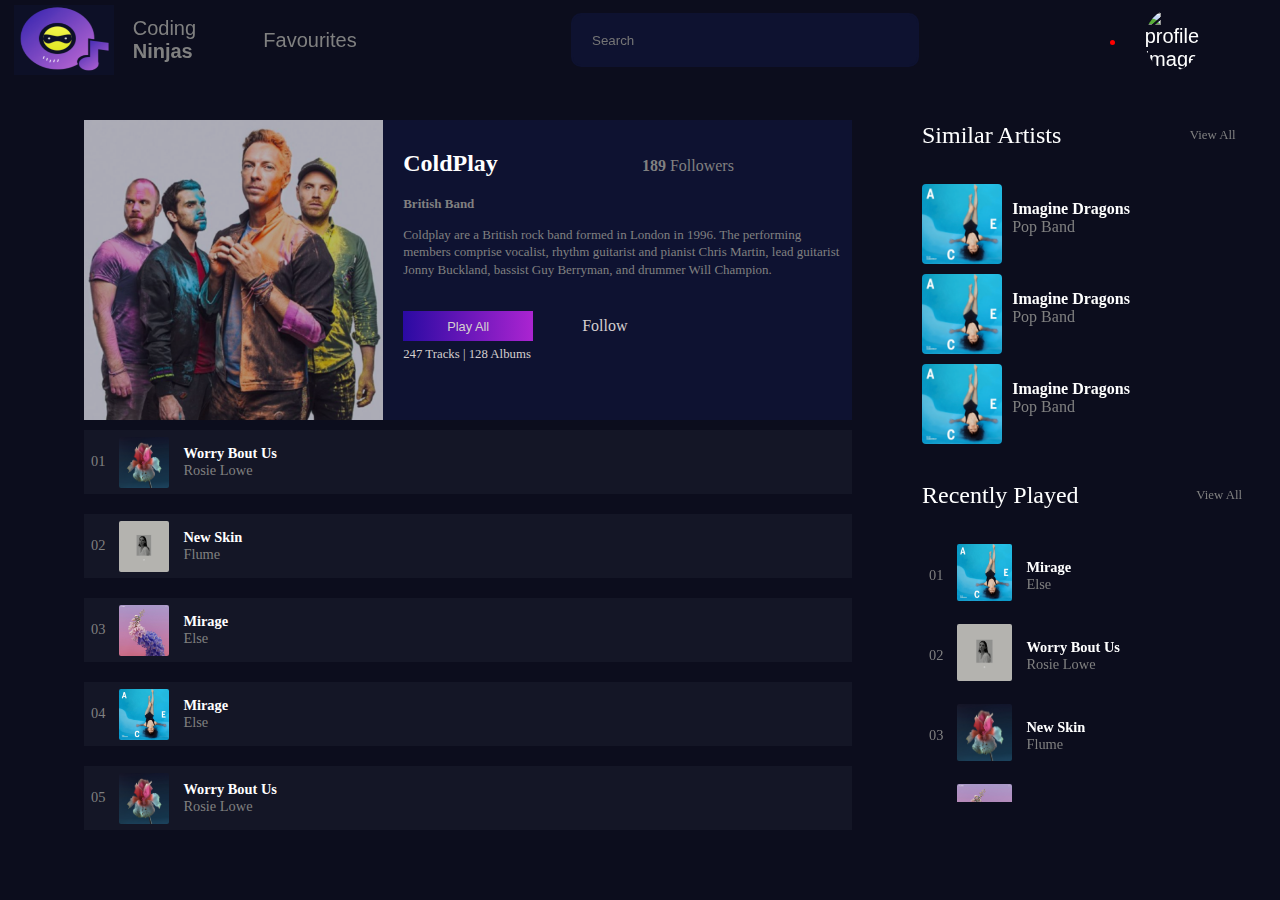
==== single-music-player.html @ d05f3ccd "html and css added" ====
<!DOCTYPE html>
<head>
    <link rel="stylesheet" type="text/css" href="header.css">
    <link rel="stylesheet" type="text/css" href="main.css">
    <link rel="stylesheet" type="text/css" href="aside.css">
    <link rel="stylesheet" type="text/css" href="single-player.css">
    <link rel="stylesheet" type="text/css" href="latest-release.css">
    <link rel="stylesheet" href="https://use.fontawesome.com/releases/v5.7.1/css/all.css" integrity="sha384-fnmOCqbTlWIlj8LyTjo7mOUStjsKC4pOpQbqyi7RrhN7udi9RwhKkMHpvLbHG9Sr" crossorigin="anonymous">
</head>
<body>

   <header>
        <!-- site logo and name -->
        <div class="site-logo-container">
            <div class="site-logo-box">
                <img src="images/mp-logo.png">
            </div>
            <div class="site-name">
                <p> Coding <br> <strong> Ninjas </strong> </p>
            </div>
        </div>

        <!-- page name -->
        <div class="site-page-name">
            <p> Favourites </p>
        </div>

        <!-- search bar -->
        <div class="search-bar-container">
            <div class="search-bar-box">
                <!-- search icon -->
                <i class="fas fa-search"></i>
                <!-- serach input -->
                <input id="search-bar" type="text" name="song-name" placeholder="Search">
                <!-- microphone icon -->
                <i class="fas fa-microphone"></i>
            </div>
        </div>

        <!-- notification and user profile picture -->
        <div class="user-profile-container">
            <div class="bell-icon">
                <!-- bell icon -->
                <i class="fas fa-bell"></i>
            </div>
            <div>
                <div class="user-profile-picture">
                    <img src="https://ninjasfiles.s3.amazonaws.com/asset_0000000000000020_1549743985_macbook_mouse.jpg" alt="profile image">
                </div>
            </div>
        </div>

    </header>

    <div class="main-content">
        <main>
            <div class="main-container">
                <!-- artist description container -->
                <div class="artist-details-container">
                    <!-- artist image container -->
                    <div class="artist-image-container">
                        <img src="images/img8.png">
                    </div>
                    <!-- artist details -->
                    <div class="artist-details">
                        <h2> ColdPlay </h2>
                        <span id="followers-count"> <strong> 189 </strong> Followers </span>
                        <p> <strong> British Band </strong> </p>
                        <p> Coldplay are a British rock band formed in London in 1996. The performing members comprise vocalist, rhythm guitarist and pianist Chris Martin, lead guitarist Jonny Buckland, bassist Guy Berryman, and drummer Will Champion. </p>
                        <button type="button"> Play All </button>
                        <span id="follow"> Follow </span>
                        <p id="track-album-details"> 247 Tracks | 128 Albums </p>
                    </div>
                </div>

                <!-- Individual container for a song -->
                <div class="artist-playlist-song-container">
                    <!-- song number -->
                    <div class="song-number mb7px">
                        01
                    </div>
                    <!-- song image container -->
                    <div class="song-image mb7px">
                        <img src="images/latest-songs/img1.png"> 
                    </div>
                    <!-- song name container -->
                    <div class="song-name mb7px">
                        <strong> Worry Bout Us </strong>
                        <br>
                        <span> Rosie Lowe </span>
                    </div>
                    <div class="favourite">
                        <!-- heart icon -->
                        <i class="far fa-heart"></i>
                        <!-- plus icon -->
                        <i class="fas fa-plus"></i>
                    </div> 
                </div>

                <!-- Individual container for a song -->
                <div class="artist-playlist-song-container">
                    <div class="song-number mb7px">
                        02
                    </div>
                    <div class="song-image mb7px">
                        <img src="images/latest-songs/img3.png"> 
                    </div>
                    <div class="song-name mb7px">
                        <strong> New Skin </strong>
                        <br>
                        <span> Flume </span>
                    </div>
                    <div class="favourite">
                        <i class="far fa-heart"></i>
                        <i class="fas fa-plus"></i>
                    </div> 
                </div>

                <!-- Individual container for a song -->
                <div class="artist-playlist-song-container">
                    <div class="song-number mb7px">
                        03
                    </div>
                    <div class="song-image mb7px">
                        <img src="images/latest-songs/img4.png"> 
                    </div>
                    <div class="song-name mb7px">
                        <strong> Mirage </strong>
                        <br>
                        <span> Else </span>
                    </div>
                    <div class="favourite">
                        <i class="far fa-heart"></i>
                        <i class="fas fa-plus"></i>
                    </div> 
                </div>

                <!-- Individual container for a song -->
                <div class="artist-playlist-song-container">
                    <div class="song-number mb7px">
                        04
                    </div>
                    <div class="song-image mb7px">
                        <img src="images/latest-songs/img2.png"> 
                    </div>
                    <div class="song-name mb7px">
                        <strong> Mirage </strong>
                        <br>
                        <span> Else </span>
                    </div>
                    <div class="favourite">
                        <i class="far fa-heart"></i>
                        <i class="fas fa-plus"></i>
                    </div> 
                </div>

                <!-- Individual container for a song -->
                <div class="artist-playlist-song-container">
                    <!-- song number -->
                    <div class="song-number mb7px">
                        05
                    </div>
                    <!-- song image container -->
                    <div class="song-image mb7px">
                        <img src="images/latest-songs/img1.png"> 
                    </div>
                    <!-- song name container -->
                    <div class="song-name mb7px">
                        <strong> Worry Bout Us </strong>
                        <br>
                        <span> Rosie Lowe </span>
                    </div>
                    <div class="favourite">
                        <!-- heart icon -->
                        <i class="far fa-heart"></i>
                        <!-- plus icon -->
                        <i class="fas fa-plus"></i>
                    </div> 
                </div>
            </div>
        </main>

        <aside>
            <!-- similar artists main div -->
            <div class="similar-artists">
                <div class="div-heading">
                    <h2> Similar Artists</h2>
                    <span> View All </span>
                </div>
                <!-- similar artist individual song container -->
                <div class="similar-artist-song-container">
                    <!-- song image container -->
                    <div class="img-container">
                        <img src="images/latest-songs/img2.png">
                    </div>
                    <!-- song details container -->
                    <div class="song-details"> 
                        <p> <strong id="song-name"> Imagine Dragons </strong> <br> Pop Band </p>
                    </div>
                    <!-- elipsis container -->
                    <div class="latest-song-ellipsis">
                        <i class="fas fa-ellipsis-h"></i>
                    </div>
                </div>

                <!-- similar artist individual song container -->
                <div class="similar-artist-song-container">
                    <!-- song image container -->
                    <div class="img-container">
                        <img src="images/latest-songs/img2.png">
                    </div>
                    <!-- song details container -->
                    <div class="song-details"> 
                        <p> <strong id="song-name"> Imagine Dragons </strong> <br> Pop Band </p>
                    </div>
                    <!-- elipsis container -->
                    <div class="latest-song-ellipsis">
                        <i class="fas fa-ellipsis-h"></i>
                    </div>
                </div>

                <!-- similar artist individual song container -->
                <div class="similar-artist-song-container">
                    <!-- song image container -->
                    <div class="img-container">
                        <img src="images/latest-songs/img2.png">
                    </div>
                    <!-- song details container -->
                    <div class="song-details"> 
                        <p> <strong id="song-name"> Imagine Dragons </strong> <br> Pop Band </p>
                    </div>
                    <!-- elipsis container -->
                    <div class="latest-song-ellipsis">
                        <i class="fas fa-ellipsis-h"></i>
                    </div>
                </div>
            </div>

            <!-- similar artists main div -->
            <div class="recently-played">
                <div class="div-heading">
                    <h2> Recently Played </h2>
                    <span> View All </span>
                </div>

                <div class="song-container">
                    <div class="song-number mb7px">
                        01
                    </div>
                    <div class="song-image mb7px">
                        <img src="images/latest-songs/img2.png"> 
                    </div>
                    <div class="song-name mb7px">
                        <strong> Mirage </strong>
                        <br>
                        <span> Else </span>
                    </div>
                    <div class="favourite">
                        <i class="far fa-heart"></i>
                    </div> 
                </div>

                <div class="song-container">
                    <div class="song-number mb7px">
                        02
                    </div>
                    <div class="song-image mb7px">
                        <img src="images/latest-songs/img3.png"> 
                    </div>
                    <div class="song-name mb7px">
                        <strong> Worry Bout Us </strong>
                        <br>
                        <span> Rosie Lowe </span>
                    </div>
                    <div class="favourite">
                        <i class="far fa-heart"></i>
                    </div>
                </div>
    
                <div class="song-container">
                    <div class="song-number mb7px">
                        03
                    </div>
                    <div class="song-image mb7px">
                        <img src="images/latest-songs/img1.png"> 
                    </div>
                    <div class="song-name mb7px">
                        <strong> New Skin </strong>
                        <br>
                        <span> Flume </span>
                    </div>
                    <div class="favourite">
                        <i class="far fa-heart"></i>
                    </div>
                </div>
    
                <div class="song-container">
                    <div class="song-number mb7px">
                        04
                    </div>
                    <div class="song-image mb7px">
                        <img src="images/latest-songs/img4.png"> 
                    </div>
                    <div class="song-name mb7px">
                        <strong> Mirage </strong>
                        <br>
                        <span> Else </span>
                    </div>
                    <div class="favourite">
                        <i class="far fa-heart"></i>
                    </div>
                </div>
    
                <div class="song-container">
                    <div class="song-number mb7px">
                        05
                    </div>
                    <div class="song-image mb7px">
                        <img src="images/latest-songs/img1.png"> 
                    </div>
                    <div class="song-name mb7px">
                        <strong> New Skin </strong>
                        <br>
                        <span> Flume </span>
                    </div>
                    <div class="favourite">
                        <i class="far fa-heart"></i>
                    </div>
                </div>
    
                <div class="song-container">
                    <div class="song-number mb7px">
                        06
                    </div>
                    <div class="song-image mb7px">
                        <img src="images/latest-songs/img2.png"> 
                    </div>
                    <div class="song-name mb7px">
                        <strong> Mirage </strong>
                        <br>
                        <span> Else </span>
                    </div>
                    <div class="favourite">
                        <i class="far fa-heart"></i>
                    </div> 
                </div>
    
                <div class="song-container">
                    <div class="song-number mb7px">
                        07
                    </div>
                    <div class="song-image mb7px">
                        <img src="images/latest-songs/img3.png"> 
                    </div>
                    <div class="song-name mb7px">
                        <strong> Worry Bout Us </strong>
                        <br>
                        <span> Rosie Lowe </span>
                    </div>
                    <div class="favourite">
                        <i class="far fa-heart"></i>
                    </div>
                </div>
    
                <div class="song-container">
                    <div class="song-number mb7px">
                        08
                    </div>
                    <div class="song-image mb7px">
                        <img src="images/latest-songs/img4.png"> 
                    </div>
                    <div class="song-name mb7px">
                        <strong> Mirage </strong>
                        <br>
                        <span> Else </span>
                    </div>
                    <div class="favourite">
                        <i class="far fa-heart"></i>
                    </div>
                </div>
    
                <div class="song-container">
                    <div class="song-number mb7px">
                        09
                    </div>
                    <div class="song-image mb7px">
                        <img src="images/latest-songs/img1.png"> 
                    </div>
                    <div class="song-name mb7px">
                        <strong> New Skin </strong>
                        <br>
                        <span> Flume </span>
                    </div>
                    <div class="favourite">
                        <i class="far fa-heart"></i>
                    </div>
                </div>
            </div>

            

            


        </aside>

    </div>
</body>
</html>
---- header.css ----
html {
    --primary-text-color: white;
    --primary-font-size: 20px;
    --main-font-family: sans-serif;
    --search-bar-color: rgb(14,18,48);
    --background-theme-color: rgb(12,13,29);
    --secondary-theme-color: rgb(13,16,50);
    --primary-text-align: center;
}

html {
    background-color: var(--background-theme-color);
}

/* body-header */
header {
    width: 100%;
    height: 70px;
    padding: 5px;
    position: fixed;
    top: 0;
    left: 0;
    display: flex;
    justify-content: space-around;
    align-items: center;
    /* background-color: transparent; */
    z-index: 3;
}

/* common css rules for header components */
.site-logo-container, .site-page-name, .search-bar-container, .user-profile-container {
    width: 200px;
    height: 100%;
    display: flex;
    justify-content: space-evenly;
    align-items: center;
    /* border: 2px solid black; */
    color: var(--primary-text-color);
    font-family: var(--main-font-family);
    font-size: var(--primary-font-size);
}

/* site's logo and name container */

/* .site-logo-container {
    justify-content: center;
} */

.site-logo-box {
    width: 50%;
    height: 100%;
    background-size: contain;
}

.site-logo-box img {
    width: 100%;
    height: 100%;
    cursor: pointer;
}

/* page name */

/* search bar */

.search-bar-container{
    flex-grow: 3;
}

.search-bar-box {
    width: 50%;
    height: calc(var(--primary-font-size)*2.5);
    padding: 0px 2px;
    border: 2px solid var(--search-bar-color);
    border-radius: 10px;
    display: flex;
    justify-content: center;
    align-items: center;
    background-color: var(--search-bar-color);
}

#search-bar {
    display: inline-block;
    border: none;
    color: var(--primary-text-color);
    background-color: var(--search-bar-color);
    width: 90%;
    margin: 5px;
}

.search-bar-box i {
    color: white;
}

/* notification and user profile picture */

.bell-icon {
    cursor: pointer;
    position: relative;
    margin: 20px;
}

.bell-icon::after {
    content: '';
    position: absolute;
    top: 0;
    right: 0;
    width: 5px;
    height: 5px;
    background-color: red;
    border-radius: 50%;
}

.user-profile-picture {
    width: 40%;
    height: 100%;
    background-size: contain;
}

.user-profile-picture img {
    width: 100%;
    height: 100%;
    border-radius: 50%;
}

/* Common margins */

.mb5px {
    margin: 5px;
}

.mbtop10px {
    margin-top: 10px;
}

/* common classes*/
.no-list-style {
    list-style: none;
}

/* Responsive design */

@media screen and (max-width: 768px) {
    /* no changes required  */
} 

@media screen and (max-width: 425px) {
    .site-logo-container {
        width: 130px;
    }

    .site-name {
        display: none;
    }

    .site-page-name {
        display: none;
    }

    .search-bar-box .fa-microphone {
        display: none;
    }
}
---- main.css ----
main {
    --heading-font-size: 20px;
    --heading-text-align: left;
    --heading-font-weight: 500;
}

/* Main content */
.main-content {
    margin-top: 20px;
    position: absolute;
    top: 80px;
    left: 0;
    width: 100%;
}

/* div body-main */

/* main */
main{
    width: 60%;
    height: auto;
    padding: 20px;
    justify-content: space-around;
    align-items: center;
    margin-left: 5%;
    display: inline-block;
}

.caurosel, .latest-release, .popular-artists, .music-genres, .mood-playlist, .latest-english, .latest-hindi {
    width: 100%;
    height: auto;
    border: 2px solid white;
    margin: 10px;
    margin-bottom: 20px;
    display: flex;
    flex-wrap: wrap;
    justify-content: space-evenly;
}

/* Common heading class for all sections */
.title-style p{    
    font-size: var(--heading-font-size);
    text-align: var(--heading-text-align);
    font-weight: var(--heading-font-weight);
    color: var(--primary-text-color);
    margin: 0px;
    padding: 5px;
    width: 100%;
    height: auto;
    margin-bottom: 7px;
}


/* aside section */

aside {
    width: 25%;
    height: 700px;
    display: inline-block;
    vertical-align: top;
    margin-left: 50px;
    position: fixed;
    top: 102px;
    overflow-y: auto;
}


/* Responsive design */

@media screen and (max-width: 768px) {
    /* no changes required  */
} 

@media screen and (max-width: 425px) {
    
    main{
        width: 100%;
        margin: 0;
        padding: 0;
    }

    aside {
        display: none;
    }
}
---- aside.css ----
#aside-name {
    color: var(--primary-text-color);
    font-size: calc(var(--primary-font-size)*1.2);
    margin-bottom: 15px;
    /* width: 100%;
    height: 100px;
    display: flex;
    justify-content: space-between; */
}

.queue-name-container {
    width: 100%;
    height: auto;
    margin-bottom: 15px; 
    display: flex;
    justify-content: space-between;
}

.song-container {
    width: 100%;
    height: 60px;
    /* border: 2px solid white; */
    display: flex;
    justify-content: left;
    margin-bottom: 20px;
}

.song-number {
    margin: 23px 2px;
    color: grey;
    font-size: 0.9rem;
}

.song-image {
    width: 55px;
    height: 95%;
}

.song-image img {
    width: 100%;
    height: 100%;
    background-size: contain;
    border-radius: 2px;
}

.song-name {
    margin: 15px 7px;
    color: grey;
    flex-grow: 1;
    font-size: 0.9rem;
}

.song-name strong {
    color: var(--primary-text-color);
}

.favourite {
    text-align: end;
    color: grey;
    margin: 23px 2px;
    font-size: 0.9rem;
}

/* Common class */

.mb7px {
    margin-left: 7px;
    margin-right: 7px;
}

/* Responsive design */

@media screen and (max-width: 768px) {
    main{
        width: 100%;
        margin: 0;
        padding: 0;
    }
    
    aside {
        display: none;
    }
} 

@media screen and (max-width: 425px) {
    
    main{
        width: 100%;
        margin: 0;
        padding: 0;
    }

    aside {
        display: none;
    }
}
---- single-player.css ----
/* artist details container */

.main-container {
    width: 100%;
    height: 500px;
    /* border: 2px solid white; */
    display: flex;
    flex-direction: column;
}

.artist-details-container {
    width: 100%;
    height: 300px;
    display: flex;
    margin-bottom: 10px;
    background-color: rgb(14,18,49);
}

.artist-image-container {
    width: 40%;
    height: 100%;
    opacity: 0.7;
}

.artist-image-container img {
    width: 100%;
    height: 100%;
    background-size: contain;
}

.artist-details {
    width: 60%;
    height: 100%;
    color: var(--primary-text-color);
    padding-left: 5px;
    padding: 10px 10px 0px 10px;
    margin-bottom: 20px;
}

.artist-details h2, span, p, button {
    margin-left: 10px;
    color: grey;
}

.artist-details h2 {
    margin-bottom: 5px;
    color: var(--primary-text-color);
    display: inline-block;
}

.artist-details p {
    font-size: 13px;
    line-height: 1.1rem;
}

.artist-details button[type="button"] {
    width: 130px;
    height: 30px;
    border: none;
    font-size: 0.8rem;
    padding: 5px 20px 5px 20px;
    background: linear-gradient(to right, rgb(42,10,162) 0%, rgb(171,36,209) 100%);
    color: #d5cfcf;
    margin-top: 20px;
}

#follow {
    margin-left: 45px;
    color: #d5cfcf;
}

#track-album-details {
    color: #d5cfcf;
    margin-top: 5px;
    font-size: 0.8rem;
}

#followers-count {
    margin-left: 140px;
}

/* song-container */

.artist-playlist-song-container {
    width: 100%;
    height: 70px;
    background-color: rgb(20,22,38);
    display: flex;
    justify-content: left;
    margin-bottom: 20px;
}

.artist-playlist-song-container .song-image {
    width: 50px;
    height: 80%;
    margin-top: 7px;
}

/* .artist-playlist-song-container .song-name {
    width: 60%;
    margin: 15px 7px;
    color: grey;
    font-size: 0.9rem;
} */

.song-name span{
    margin: 0px;
}

.fa-plus {
    margin: 0px 20px;
}


/* Similar artists */

.similar-artists {
    width: 98%;
    height: 50%;
    margin-bottom: 10px;
    overflow-y: auto;
}

.recently-played {
    position: relative;
}

.div-heading {
    width: 100%;
    height: auto;
    margin-bottom: 15px;
    display: flex;
}

.div-heading h2 {
    font-weight: 500;
    color: var(--primary-text-color);
    flex-grow: 1;
}

.div-heading span {
    font-size: 0.8rem;
    padding: 26px 0px;
}

.similar-artist-song-container {
    width: 100%;
    height: 80px;
    display: flex;
    margin-bottom: 10px;
}

.img-container {
    min-width: 15%;
    height: 100%;
}

.img-container img {
    width: 100%;
    height: 100%;
    background-size: contain;
    border-radius: 4px;
}

.song-details {
    font-size: calc(var(--primary-font-size)-6);
    flex-grow: 1;
}

#song-name {
    color: var(--primary-text-color);
}


/* Responsive design */

@media screen and (max-width: 768px) {
    /* no changes required  */
} 

@media screen and (max-width: 425px) {
    
    main{
        width: 100%;
        margin: 0;
        padding: 0;
    }

    aside {
        display: none;
    }
}
---- latest-release.css ----
.latest-release {
    justify-content: start;
    border: none;
}

.latest-song {
    width: 40%;
    height: 100px;
    /* margin: 5px; */
    margin: 5px 10px 5px 5px;
    /* border: 2px solid white; */
    display: flex;
}

.latest-song-photo {
    display: inline-block;
    width: 27%;
    margin: 5px;
    height: auto;
    background-size: contain;
    position: relative;
}

.latest-song-photo img {
    width: 100%;
    height: 100%;
}

.latest-song-details {
    display: inline-block;
    width: 50%;
    margin: 5px;
}

.latest-song-details p {
    font-size: calc(var(--primary-font-size) - 5);
    padding-top: 25px;
}

.latest-song-ellipsis-container {
    display: inline-block;
    width: 20%;
    height: 15px;
}

.latest-song-ellipsis {
    color: var(--primary-text-color);
    text-align: end;
}

.dropdown-list {
    /* display: none;    Initially the dropdown-list should not be visible. Only visible on hover */
    display: none;
    background-color: white;
    box-shadow: 0px 4px 8px 1px #535547;
    width: 150px;
}

.dropdown-list ul {
    margin: 0.2rem;
    padding: 0px 0px;
}

.dropdown-list li {
    margin: 0.4rem 0px;
    font-weight: 100;
    font-size: 0.8rem;
    text-align: left;  
    color: black;
    border-bottom: 1px solid grey;
    padding: 5px 5px 5px 5px;
}

.dropdown-list i {
    color: grey;
    margin-right: 3px;
}

.dropdown-menu-left:hover, .dropdown-menu-right:hover {
    cursor: pointer;
    z-index: 2;
}

.dropdown-menu-left:hover .dropdown-list {
    display: block;
    position: absolute;
    right: 69%;
    cursor: pointer;
}

.dropdown-menu-right:hover .dropdown-list {
    display: block;
    position: absolute;
    right: 44%;
    cursor: pointer;
}

.latest-song-play-button {
    position: absolute;
    top: 40%;
    left: 40%;
    width: 20px;
    height: 20px;
    transition: all 0.2s ease;
    color: transparent;
    font-size: 1.2rem;
}

.latest-song-photo:hover img{
    opacity: 0.5;
    cursor: pointer;
}

.latest-song-photo:hover .latest-song-play-button{
    color:white;
    cursor: pointer;
}

.latest-song-play-button:target footer{
    display: block;
}


/* Responsive design */

@media screen and (max-width: 768px) {
    
    .dropdown-menu-left:hover .dropdown-list {
        right: 58%;
    }
    
    .dropdown-menu-right:hover .dropdown-list {
        right: 16%;
    }
} 

@media screen and (max-width: 425px) {
    
    .latest-release:nth-child(2n+1) {
        flex-grow: 1;
    }
}
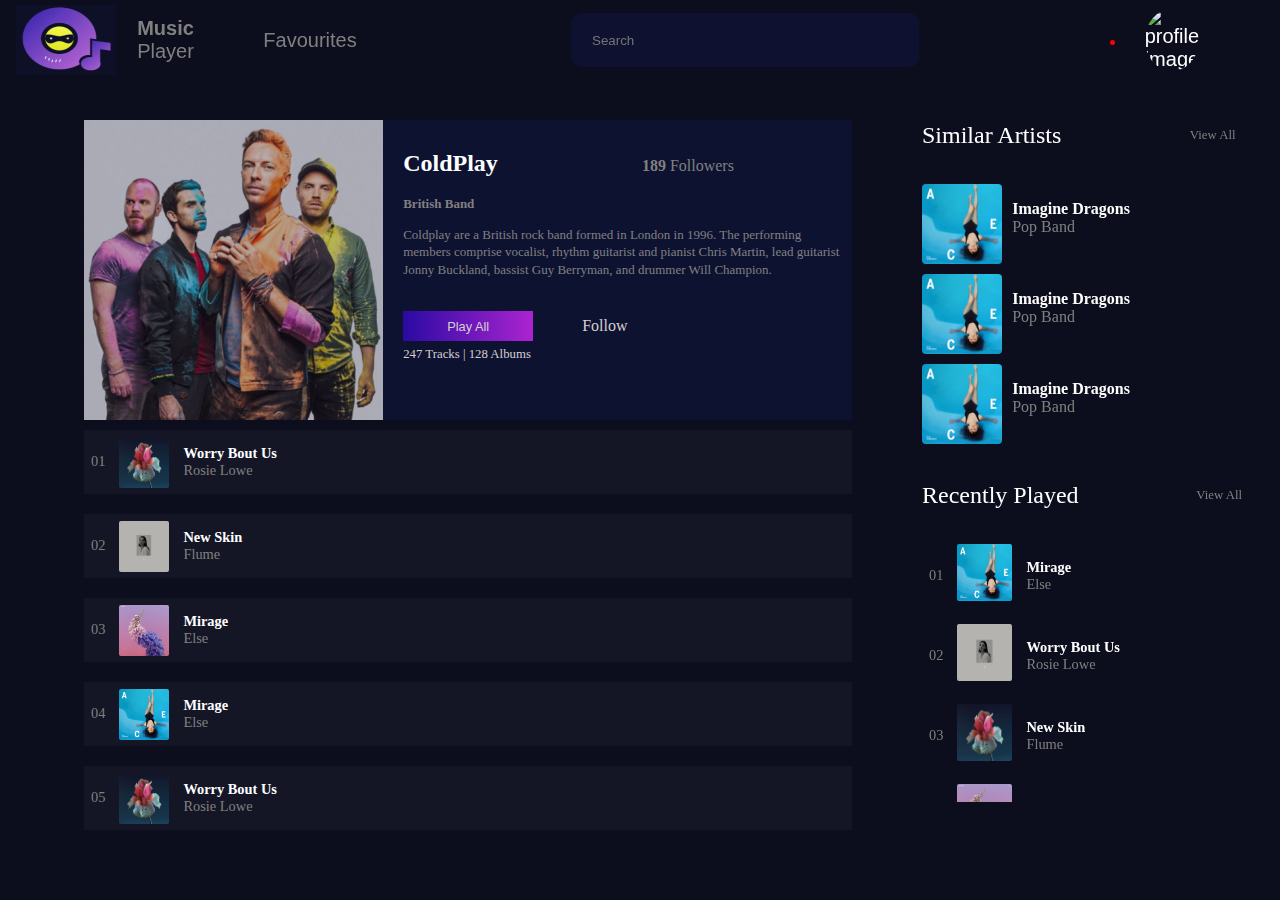
==== commit b7d9b9b1: "modified css file path" ====
--- a/single-music-player.html
+++ b/single-music-player.html
@@ -1,10 +1,10 @@
 <!DOCTYPE html>
 <head>
-    <link rel="stylesheet" type="text/css" href="header.css">
-    <link rel="stylesheet" type="text/css" href="main.css">
-    <link rel="stylesheet" type="text/css" href="aside.css">
-    <link rel="stylesheet" type="text/css" href="single-player.css">
-    <link rel="stylesheet" type="text/css" href="latest-release.css">
+    <link rel="stylesheet" type="text/css" href="css/header.css">
+    <link rel="stylesheet" type="text/css" href="css/main.css">
+    <link rel="stylesheet" type="text/css" href="css/aside.css">
+    <link rel="stylesheet" type="text/css" href="css/single-player.css">
+    <link rel="stylesheet" type="text/css" href="css/latest-release.css">
     <link rel="stylesheet" href="https://use.fontawesome.com/releases/v5.7.1/css/all.css" integrity="sha384-fnmOCqbTlWIlj8LyTjo7mOUStjsKC4pOpQbqyi7RrhN7udi9RwhKkMHpvLbHG9Sr" crossorigin="anonymous">
 </head>
 <body>
@@ -16,7 +16,7 @@
                 <img src="images/mp-logo.png">
             </div>
             <div class="site-name">
-                <p> Coding <br> <strong> Ninjas </strong> </p>
+                <p> <strong> Music </strong> <br> Player </p>
             </div>
         </div>
 
--- a/css/header.css
+++ b/css/header.css
@@ -0,0 +1,162 @@
+html {
+    --primary-text-color: white;
+    --primary-font-size: 20px;
+    --main-font-family: sans-serif;
+    --search-bar-color: rgb(14,18,48);
+    --background-theme-color: rgb(12,13,29);
+    --secondary-theme-color: rgb(13,16,50);
+    --primary-text-align: center;
+}
+
+html {
+    background-color: var(--background-theme-color);
+}
+
+/* body-header */
+header {
+    width: 100%;
+    height: 70px;
+    padding: 5px;
+    position: fixed;
+    top: 0;
+    left: 0;
+    display: flex;
+    justify-content: space-around;
+    align-items: center;
+    /* background-color: transparent; */
+    z-index: 3;
+}
+
+/* common css rules for header components */
+.site-logo-container, .site-page-name, .search-bar-container, .user-profile-container {
+    width: 200px;
+    height: 100%;
+    display: flex;
+    justify-content: space-evenly;
+    align-items: center;
+    /* border: 2px solid black; */
+    color: var(--primary-text-color);
+    font-family: var(--main-font-family);
+    font-size: var(--primary-font-size);
+}
+
+/* site's logo and name container */
+
+/* .site-logo-container {
+    justify-content: center;
+} */
+
+.site-logo-box {
+    width: 50%;
+    height: 100%;
+    background-size: contain;
+}
+
+.site-logo-box img {
+    width: 100%;
+    height: 100%;
+    cursor: pointer;
+}
+
+/* page name */
+
+/* search bar */
+
+.search-bar-container{
+    flex-grow: 3;
+}
+
+.search-bar-box {
+    width: 50%;
+    height: calc(var(--primary-font-size)*2.5);
+    padding: 0px 2px;
+    border: 2px solid var(--search-bar-color);
+    border-radius: 10px;
+    display: flex;
+    justify-content: center;
+    align-items: center;
+    background-color: var(--search-bar-color);
+}
+
+#search-bar {
+    display: inline-block;
+    border: none;
+    color: var(--primary-text-color);
+    background-color: var(--search-bar-color);
+    width: 90%;
+    margin: 5px;
+}
+
+.search-bar-box i {
+    color: white;
+}
+
+/* notification and user profile picture */
+
+.bell-icon {
+    cursor: pointer;
+    position: relative;
+    margin: 20px;
+}
+
+.bell-icon::after {
+    content: '';
+    position: absolute;
+    top: 0;
+    right: 0;
+    width: 5px;
+    height: 5px;
+    background-color: red;
+    border-radius: 50%;
+}
+
+.user-profile-picture {
+    width: 40%;
+    height: 100%;
+    background-size: contain;
+}
+
+.user-profile-picture img {
+    width: 100%;
+    height: 100%;
+    border-radius: 50%;
+}
+
+/* Common margins */
+
+.mb5px {
+    margin: 5px;
+}
+
+.mbtop10px {
+    margin-top: 10px;
+}
+
+/* common classes*/
+.no-list-style {
+    list-style: none;
+}
+
+/* Responsive design */
+
+@media screen and (max-width: 768px) {
+    /* no changes required  */
+} 
+
+@media screen and (max-width: 425px) {
+    .site-logo-container {
+        width: 130px;
+    }
+
+    .site-name {
+        display: none;
+    }
+
+    .site-page-name {
+        display: none;
+    }
+
+    .search-bar-box .fa-microphone {
+        display: none;
+    }
+} --- a/css/main.css
+++ b/css/main.css
@@ -0,0 +1,86 @@
+
+main {
+    --heading-font-size: 20px;
+    --heading-text-align: left;
+    --heading-font-weight: 500;
+}
+
+/* Main content */
+.main-content {
+    margin-top: 20px;
+    position: absolute;
+    top: 80px;
+    left: 0;
+    width: 100%;
+}
+
+/* div body-main */
+
+/* main */
+main{
+    width: 60%;
+    height: auto;
+    padding: 20px;
+    justify-content: space-around;
+    align-items: center;
+    margin-left: 5%;
+    display: inline-block;
+}
+
+.caurosel, .latest-release, .popular-artists, .music-genres, .mood-playlist, .latest-english, .latest-hindi {
+    width: 100%;
+    height: auto;
+    border: 2px solid white;
+    margin: 10px;
+    margin-bottom: 20px;
+    display: flex;
+    flex-wrap: wrap;
+    justify-content: space-evenly;
+}
+
+/* Common heading class for all sections */
+.title-style p{    
+    font-size: var(--heading-font-size);
+    text-align: var(--heading-text-align);
+    font-weight: var(--heading-font-weight);
+    color: var(--primary-text-color);
+    margin: 0px;
+    padding: 5px;
+    width: 100%;
+    height: auto;
+    margin-bottom: 7px;
+}
+
+
+/* aside section */
+
+aside {
+    width: 25%;
+    height: 700px;
+    display: inline-block;
+    vertical-align: top;
+    margin-left: 50px;
+    position: fixed;
+    top: 102px;
+    overflow-y: auto;
+}
+
+
+/* Responsive design */
+
+@media screen and (max-width: 768px) {
+    /* no changes required  */
+} 
+
+@media screen and (max-width: 425px) {
+    
+    main{
+        width: 100%;
+        margin: 0;
+        padding: 0;
+    }
+
+    aside {
+        display: none;
+    }
+} 
--- a/css/aside.css
+++ b/css/aside.css
@@ -0,0 +1,98 @@
+#aside-name {
+    color: var(--primary-text-color);
+    font-size: calc(var(--primary-font-size)*1.2);
+    margin-bottom: 15px;
+    /* width: 100%;
+    height: 100px;
+    display: flex;
+    justify-content: space-between; */
+}
+
+.queue-name-container {
+    width: 100%;
+    height: auto;
+    margin-bottom: 15px; 
+    display: flex;
+    justify-content: space-between;
+}
+
+.song-container {
+    width: 100%;
+    height: 60px;
+    /* border: 2px solid white; */
+    display: flex;
+    justify-content: left;
+    margin-bottom: 20px;
+}
+
+.song-number {
+    margin: 23px 2px;
+    color: grey;
+    font-size: 0.9rem;
+}
+
+.song-image {
+    width: 55px;
+    height: 95%;
+}
+
+.song-image img {
+    width: 100%;
+    height: 100%;
+    background-size: contain;
+    border-radius: 2px;
+}
+
+.song-name {
+    margin: 15px 7px;
+    color: grey;
+    flex-grow: 1;
+    font-size: 0.9rem;
+}
+
+.song-name strong {
+    color: var(--primary-text-color);
+}
+
+.favourite {
+    text-align: end;
+    color: grey;
+    margin: 23px 2px;
+    font-size: 0.9rem;
+}
+
+/* Common class */
+
+.mb7px {
+    margin-left: 7px;
+    margin-right: 7px;
+}
+
+/* Responsive design */
+
+@media screen and (max-width: 768px) {
+    main{
+        width: 100%;
+        margin: 0;
+        padding: 0;
+    }
+    
+    aside {
+        display: none;
+    }
+} 
+
+@media screen and (max-width: 425px) {
+    
+    main{
+        width: 100%;
+        margin: 0;
+        padding: 0;
+    }
+
+    aside {
+        display: none;
+    }
+} 
+
+
--- a/css/single-player.css
+++ b/css/single-player.css
@@ -0,0 +1,192 @@
+/* artist details container */
+
+.main-container {
+    width: 100%;
+    height: 500px;
+    /* border: 2px solid white; */
+    display: flex;
+    flex-direction: column;
+}
+
+.artist-details-container {
+    width: 100%;
+    height: 300px;
+    display: flex;
+    margin-bottom: 10px;
+    background-color: rgb(14,18,49);
+}
+
+.artist-image-container {
+    width: 40%;
+    height: 100%;
+    opacity: 0.7;
+}
+
+.artist-image-container img {
+    width: 100%;
+    height: 100%;
+    background-size: contain;
+}
+
+.artist-details {
+    width: 60%;
+    height: 100%;
+    color: var(--primary-text-color);
+    padding-left: 5px;
+    padding: 10px 10px 0px 10px;
+    margin-bottom: 20px;
+}
+
+.artist-details h2, span, p, button {
+    margin-left: 10px;
+    color: grey;
+}
+
+.artist-details h2 {
+    margin-bottom: 5px;
+    color: var(--primary-text-color);
+    display: inline-block;
+}
+
+.artist-details p {
+    font-size: 13px;
+    line-height: 1.1rem;
+}
+
+.artist-details button[type="button"] {
+    width: 130px;
+    height: 30px;
+    border: none;
+    font-size: 0.8rem;
+    padding: 5px 20px 5px 20px;
+    background: linear-gradient(to right, rgb(42,10,162) 0%, rgb(171,36,209) 100%);
+    color: #d5cfcf;
+    margin-top: 20px;
+}
+
+#follow {
+    margin-left: 45px;
+    color: #d5cfcf;
+}
+
+#track-album-details {
+    color: #d5cfcf;
+    margin-top: 5px;
+    font-size: 0.8rem;
+}
+
+#followers-count {
+    margin-left: 140px;
+}
+
+/* song-container */
+
+.artist-playlist-song-container {
+    width: 100%;
+    height: 70px;
+    background-color: rgb(20,22,38);
+    display: flex;
+    justify-content: left;
+    margin-bottom: 20px;
+}
+
+.artist-playlist-song-container .song-image {
+    width: 50px;
+    height: 80%;
+    margin-top: 7px;
+}
+
+/* .artist-playlist-song-container .song-name {
+    width: 60%;
+    margin: 15px 7px;
+    color: grey;
+    font-size: 0.9rem;
+} */
+
+.song-name span{
+    margin: 0px;
+}
+
+.fa-plus {
+    margin: 0px 20px;
+}
+
+
+/* Similar artists */
+
+.similar-artists {
+    width: 98%;
+    height: 50%;
+    margin-bottom: 10px;
+    overflow-y: auto;
+}
+
+.recently-played {
+    position: relative;
+}
+
+.div-heading {
+    width: 100%;
+    height: auto;
+    margin-bottom: 15px;
+    display: flex;
+}
+
+.div-heading h2 {
+    font-weight: 500;
+    color: var(--primary-text-color);
+    flex-grow: 1;
+}
+
+.div-heading span {
+    font-size: 0.8rem;
+    padding: 26px 0px;
+}
+
+.similar-artist-song-container {
+    width: 100%;
+    height: 80px;
+    display: flex;
+    margin-bottom: 10px;
+}
+
+.img-container {
+    min-width: 15%;
+    height: 100%;
+}
+
+.img-container img {
+    width: 100%;
+    height: 100%;
+    background-size: contain;
+    border-radius: 4px;
+}
+
+.song-details {
+    font-size: calc(var(--primary-font-size)-6);
+    flex-grow: 1;
+}
+
+#song-name {
+    color: var(--primary-text-color);
+}
+
+
+/* Responsive design */
+
+@media screen and (max-width: 768px) {
+    /* no changes required  */
+} 
+
+@media screen and (max-width: 425px) {
+    
+    main{
+        width: 100%;
+        margin: 0;
+        padding: 0;
+    }
+
+    aside {
+        display: none;
+    }
+} --- a/css/latest-release.css
+++ b/css/latest-release.css
@@ -0,0 +1,142 @@
+.latest-release {
+    justify-content: start;
+    border: none;
+}
+
+.latest-song {
+    width: 40%;
+    height: 100px;
+    /* margin: 5px; */
+    margin: 5px 10px 5px 5px;
+    /* border: 2px solid white; */
+    display: flex;
+}
+
+.latest-song-photo {
+    display: inline-block;
+    width: 27%;
+    margin: 5px;
+    height: auto;
+    background-size: contain;
+    position: relative;
+}
+
+.latest-song-photo img {
+    width: 100%;
+    height: 100%;
+}
+
+.latest-song-details {
+    display: inline-block;
+    width: 50%;
+    margin: 5px;
+}
+
+.latest-song-details p {
+    font-size: calc(var(--primary-font-size) - 5);
+    padding-top: 25px;
+}
+
+.latest-song-ellipsis-container {
+    display: inline-block;
+    width: 20%;
+    height: 15px;
+}
+
+.latest-song-ellipsis {
+    color: var(--primary-text-color);
+    text-align: end;
+}
+
+.dropdown-list {
+    /* display: none;    Initially the dropdown-list should not be visible. Only visible on hover */
+    display: none;
+    background-color: white;
+    box-shadow: 0px 4px 8px 1px #535547;
+    width: 150px;
+}
+
+.dropdown-list ul {
+    margin: 0.2rem;
+    padding: 0px 0px;
+}
+
+.dropdown-list li {
+    margin: 0.4rem 0px;
+    font-weight: 100;
+    font-size: 0.8rem;
+    text-align: left;  
+    color: black;
+    border-bottom: 1px solid grey;
+    padding: 5px 5px 5px 5px;
+}
+
+.dropdown-list i {
+    color: grey;
+    margin-right: 3px;
+}
+
+.dropdown-menu-left:hover, .dropdown-menu-right:hover {
+    cursor: pointer;
+    z-index: 2;
+}
+
+.dropdown-menu-left:hover .dropdown-list {
+    display: block;
+    position: absolute;
+    right: 69%;
+    cursor: pointer;
+}
+
+.dropdown-menu-right:hover .dropdown-list {
+    display: block;
+    position: absolute;
+    right: 44%;
+    cursor: pointer;
+}
+
+.latest-song-play-button {
+    position: absolute;
+    top: 40%;
+    left: 40%;
+    width: 20px;
+    height: 20px;
+    transition: all 0.2s ease;
+    color: transparent;
+    font-size: 1.2rem;
+}
+
+.latest-song-photo:hover img{
+    opacity: 0.5;
+    cursor: pointer;
+}
+
+.latest-song-photo:hover .latest-song-play-button{
+    color:white;
+    cursor: pointer;
+}
+
+.latest-song-play-button:target footer{
+    display: block;
+}
+
+
+/* Responsive design */
+
+@media screen and (max-width: 768px) {
+    
+    .dropdown-menu-left:hover .dropdown-list {
+        right: 58%;
+    }
+    
+    .dropdown-menu-right:hover .dropdown-list {
+        right: 16%;
+    }
+} 
+
+@media screen and (max-width: 425px) {
+    
+    .latest-release:nth-child(2n+1) {
+        flex-grow: 1;
+    }
+} 
